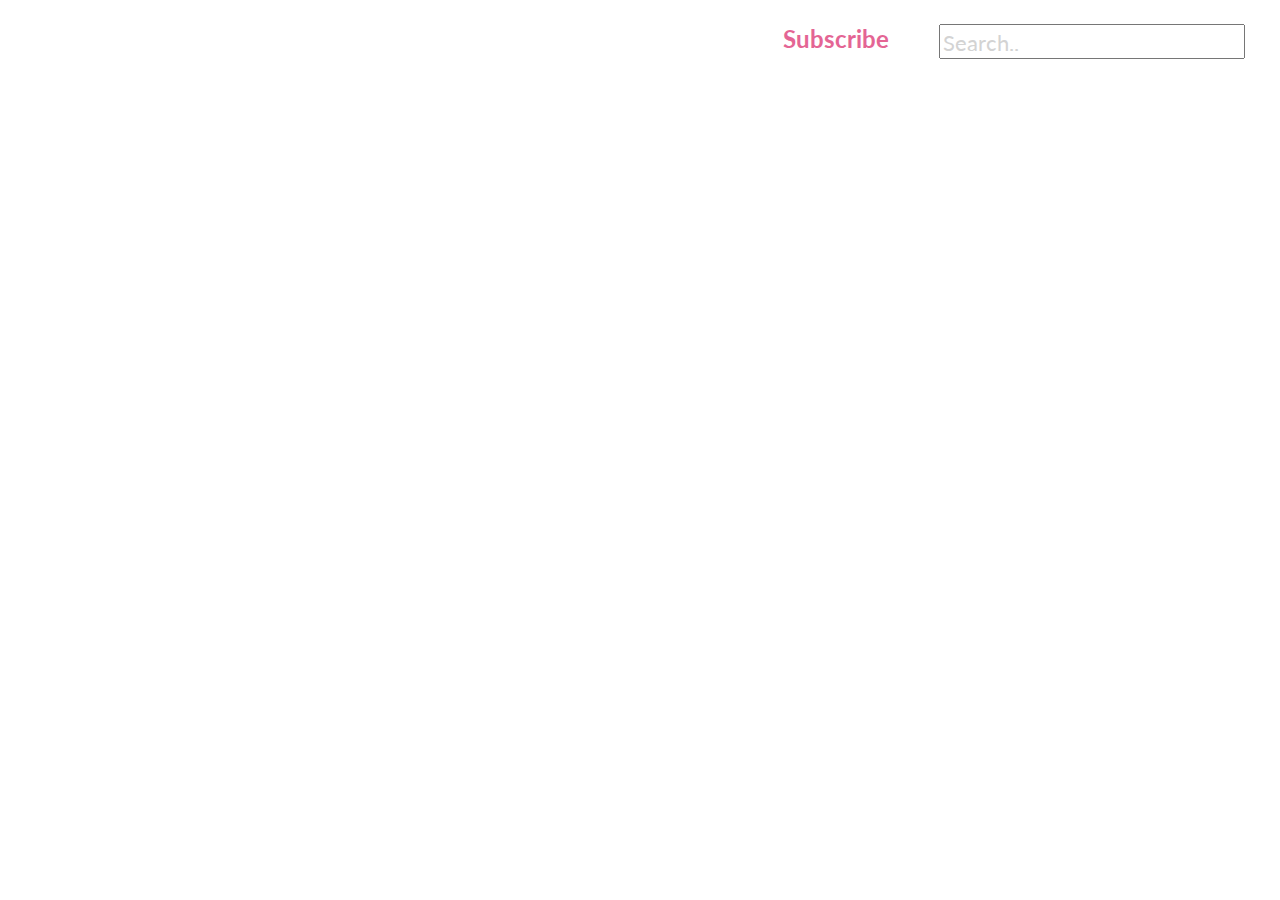
==== desk-post/index.html @ 3239bca7 "feat:add media queries for responsive design for font size and llayout" ====
<!doctype html>
<html class="no-js" lang="">
    <head>
        <meta charset="utf-8">
        <meta http-equiv="x-ua-compatible" content="ie=edge">
        <title>Lori and Lily</title>
        <meta name="description" content="">
        <meta name="viewport" content="width=device-width, initial-scale=1">
        <link rel="stylesheet" href="../css/normalize.css">
        <link rel="stylesheet" href="../css/style.css">
        <link rel="stylesheet" href="https://use.fontawesome.com/releases/v5.5.0/css/all.css" integrity="sha384-B4dIYHKNBt8Bc12p+WXckhzcICo0wtJAoU8YZTY5qE0Id1GSseTk6S+L3BlXeVIU" crossorigin="anonymous">
        <link href="https://fonts.googleapis.com/css2?family=Abril+Fatface&family=Lato:ital,wght@0,400;0,700;1,400&display=swap" rel="stylesheet">
        <link href="https://fonts.googleapis.com/css2?family=Lato:ital,wght@1,700&display=swap" rel="stylesheet">
    </head>
    <body>
        <header class="header">
          <ul class="navigation">
            <li>Subscribe</li>
            <input class="searchbar" type="text" placeholder="Search..">
            <i class="fas fa-search"></i>
          </ul>
        </header>
        <main class="main">

        </main>
        <footer class="footer">
          <span class="fa-stack fa-lg">
            <i class="fa fa-circle fa-stack-2x"></i>
            <i class="fab fa-facebook-f fa-stack-1x"></i>
          </span>
          <span class="icon fa-stack fa-lg">
            <i class="fas fa-circle fa-stack-2x"></i>
            <i class="fab fa-twitter fa-stack-1x"></i>
          </span>
          <span class="fa-stack fa-lg">
            <i class="fas fa-circle fa-stack-2x"></i>
            <i class="fab fa-instagram fa-stack-1x"></i>
          </span>
        </footer>
    </body>
</html>
---- css/style.css ----
@import "blog-cards.css";
@import "button.css";

/*navigation bar*/
.body {
  font-size: 12px;
}

.navigation {
  list-style: none;
  display: flex;
  justify-content: flex-end;
  font-family: 'Lato', sans-serif;
  font-size: 1.5em;
  color: #e46594;
  padding-right: 25px;
  font-weight: bold;
}

.navigation li {
  padding-right: 50px;
}

.searchbar {
  margin-right: 10px;
  font-weight: normal;
}

::placeholder {
  color: #d3d3d3;
  font-size: .9em;
}

/*title box*/
.title {
  display: flex;
  align-items: center;
  justify-content: center;
  flex-direction: column;
  background-image: url(../img/background.jpg);
  color: white;
  height: 600px;
  background-size: cover;
  font-family: 'Abril Fatface', cursive;
  font-size: 3em;
}

.subtitle {
  font-family: 'Lato', sans-serif;
  font-weight: bold;
  font-style: italic;
}

/*blog post cards*/
.main {
  display: grid;
  grid-template-columns: 1fr;
  padding: 50px;
  grid-gap: 50px;
  font-family: 'Lato', sans-serif;
}

.post-description {
  padding: 15px;
}

/*footer*/
.fa-circle {
  color: #e46594;
}

.footer {
  height: 100px;
  display: flex;
  justify-content: center;
  align-items: center;
}

/*Media queries*/
@media only screen and (min-width: 600px) {
  .body {
    font-size: 16px;
  }

  .main {
    grid-template-columns: 1fr 1fr;
  }
}
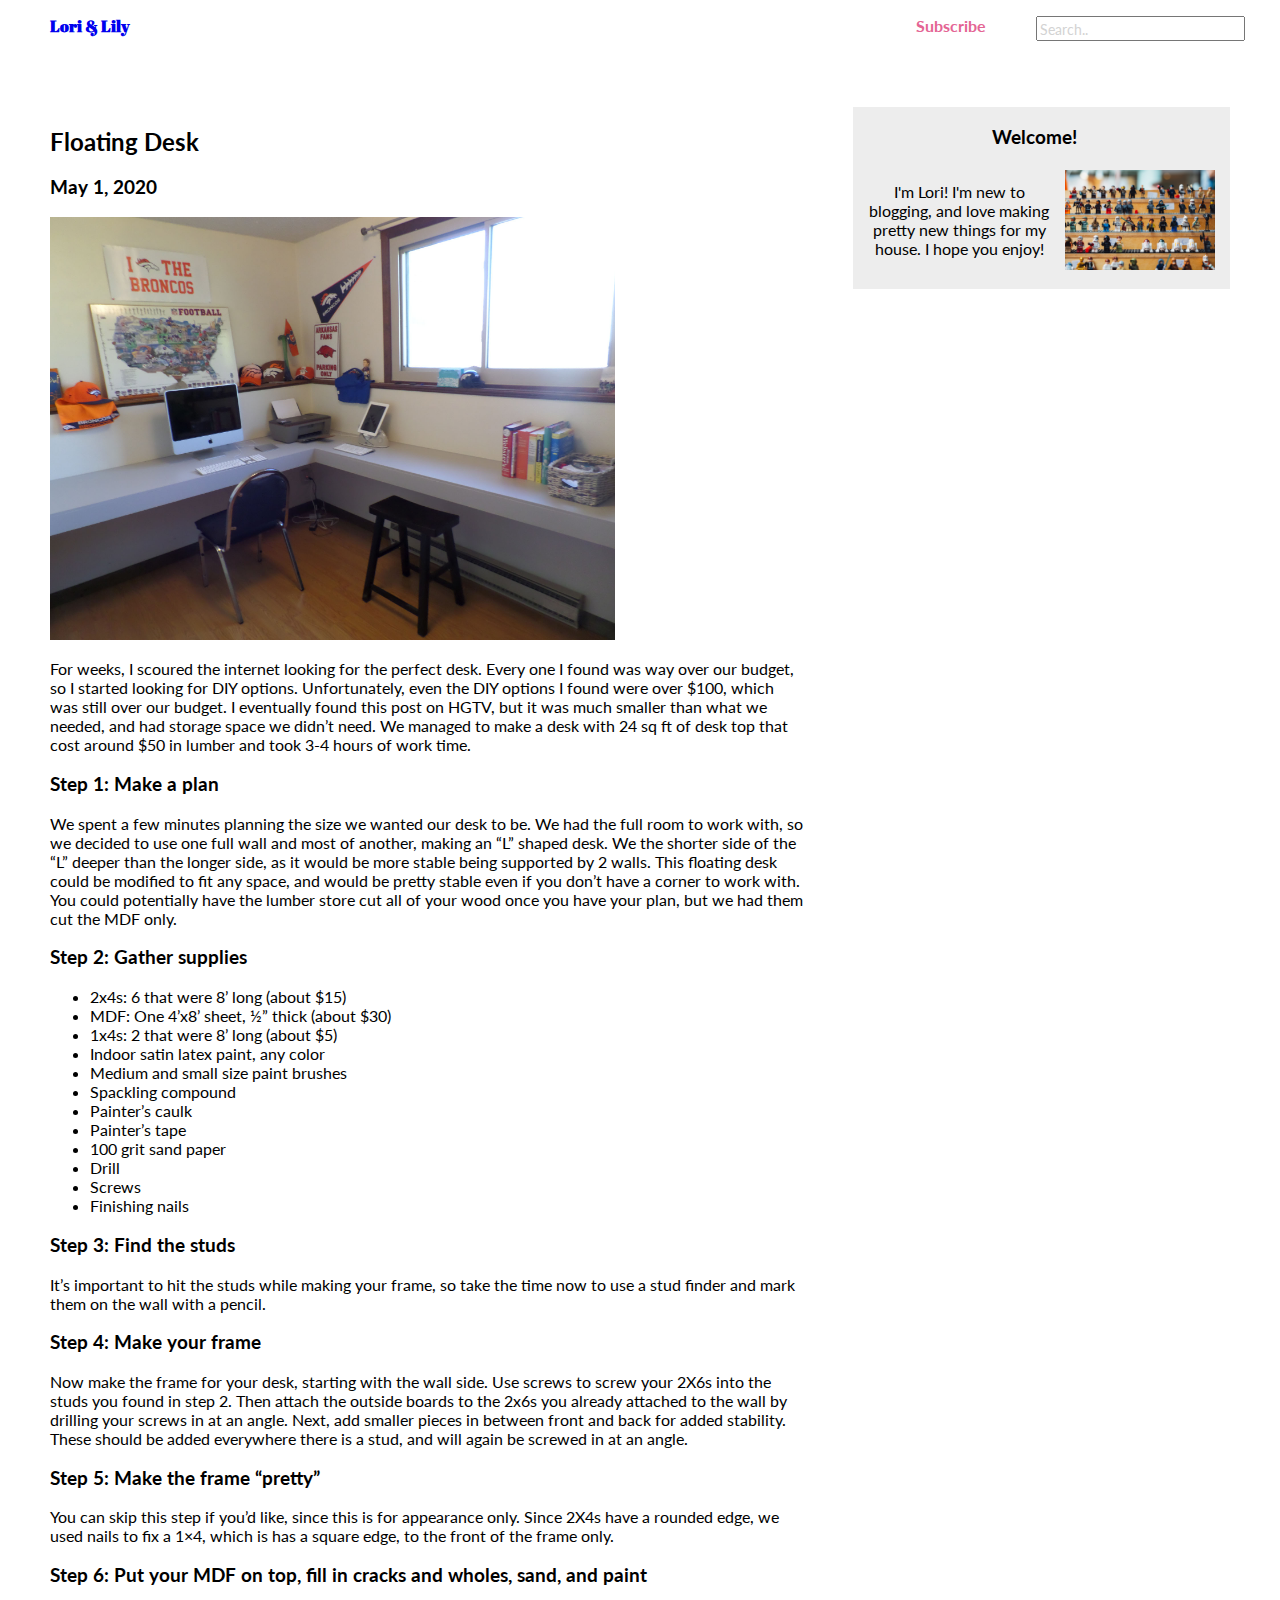
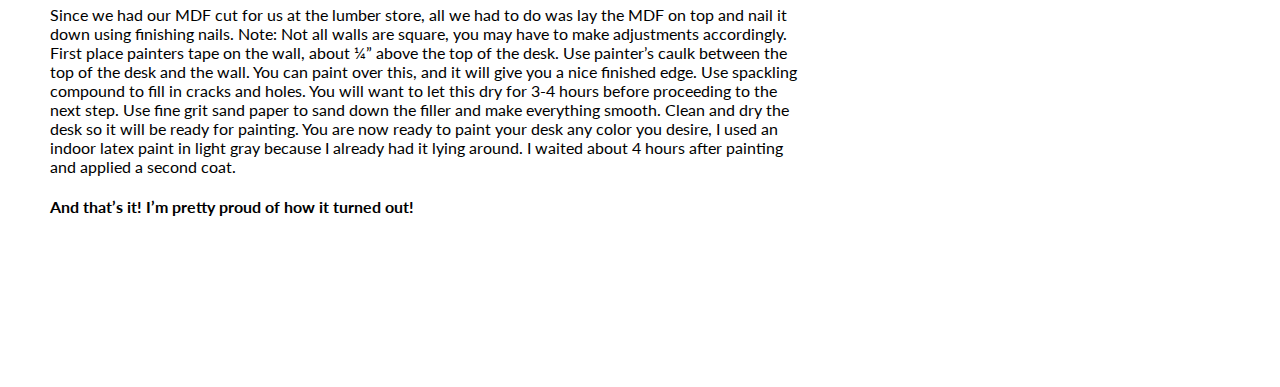
==== commit 78caa222: "feat:add text for blog pages and add css for responsiveness" ====
--- a/desk-post/index.html
+++ b/desk-post/index.html
@@ -13,29 +13,90 @@
         <link href="https://fonts.googleapis.com/css2?family=Lato:ital,wght@1,700&display=swap" rel="stylesheet">
     </head>
     <body>
-        <header class="header">
-          <ul class="navigation">
-            <li>Subscribe</li>
-            <input class="searchbar" type="text" placeholder="Search..">
-            <i class="fas fa-search"></i>
+      <header class="header-post">
+        <a class="link" href="../index.html"><h1 class="logo">Lori & Lily</h1></a>
+        <ul class="navigation">
+          <li>Subscribe</li>
+          <input class="searchbar" type="text" placeholder="Search..">
+          <i class="fas fa-search"></i>
+        </ul>
+      </header>
+      <main class="post-main">
+        <section class="blog-post">
+          <h2>Floating Desk</h2>
+          <h3>May 1, 2020</h3>
+          <img class="post-picture" src="../img/desk.jpg">
+          <p>For weeks, I scoured the internet looking for the perfect desk.
+            Every one I found was way over our budget, so I started looking for DIY options.
+            Unfortunately, even the DIY options I found were over $100, which was still over our budget.
+            I eventually found this  post on HGTV, but it was much smaller than what we needed, and had storage space we didn’t need.
+            We managed to make a desk with 24 sq ft of desk top that cost around $50 in lumber and took 3-4 hours of work time.</p>
+          <h3>Step 1: Make a plan</h3>
+          <p>We spent a few minutes planning the size we wanted our desk to be.
+            We had the full room to work with, so we decided to use one full wall and most of another, making an “L” shaped desk.
+            We the shorter side of the “L” deeper than the longer side, as it would be more stable being supported by 2 walls.
+            This floating desk could be modified to fit any space, and would be pretty stable even if you don’t have a corner to work with.
+            You could potentially have the lumber store cut all of your wood once you have your plan, but we had them cut the MDF only.</p>
+          <h3>Step 2: Gather supplies</h3>
+          <ul>
+            <li>2x4s: 6 that were 8’ long (about $15)</li>
+            <li>MDF: One 4’x8’ sheet, ½” thick (about $30)</li>
+            <li>1x4s: 2 that were 8’ long (about $5)</li>
+            <li>Indoor satin latex paint, any color</li>
+            <li>Medium and small size paint brushes</li>
+            <li>Spackling compound</li>
+            <li>Painter’s caulk</li>
+            <li>Painter’s tape</li>
+            <li>100 grit sand paper</li>
+            <li>Drill</li>
+            <li>Screws</li>
+            <li>Finishing nails</li>
           </ul>
-        </header>
-        <main class="main">
-
-        </main>
-        <footer class="footer">
-          <span class="fa-stack fa-lg">
-            <i class="fa fa-circle fa-stack-2x"></i>
-            <i class="fab fa-facebook-f fa-stack-1x"></i>
-          </span>
-          <span class="icon fa-stack fa-lg">
-            <i class="fas fa-circle fa-stack-2x"></i>
-            <i class="fab fa-twitter fa-stack-1x"></i>
-          </span>
-          <span class="fa-stack fa-lg">
-            <i class="fas fa-circle fa-stack-2x"></i>
-            <i class="fab fa-instagram fa-stack-1x"></i>
-          </span>
-        </footer>
-    </body>
+          <h3>Step 3: Find the studs</h3>
+          <p>It’s important to hit the studs while making your frame, so take the time now to use a stud finder and mark them on the wall with a pencil.</p>
+          <h3>Step 4: Make your frame</h3>
+          <p>Now make the frame for your desk, starting with the wall side.
+            Use screws to screw your 2X6s into the studs you found in step 2.
+            Then attach the outside boards to the 2x6s you already attached to the wall by drilling your screws in at an angle.
+            Next, add smaller pieces in between front and back for added stability.
+            These should be added everywhere there is a stud, and will again be screwed in at an angle.</p>
+          <h3>Step 5: Make the frame “pretty”</h3>
+          <p>You can skip this step if you’d like, since this is for appearance only.
+            Since 2X4s have a rounded edge, we used nails to fix a 1×4, which is has a square edge, to the front of the frame only.</p>
+          <h3>Step 6: Put your MDF on top, fill in cracks and wholes, sand, and paint</h3>
+          <p>Since we had our MDF cut for us at the lumber store, all we had to do was lay the MDF on top and nail it down using finishing nails.
+          Note:  Not all walls are square, you may have to make adjustments accordingly.
+          First place painters tape on the wall, about ¼” above the top of the desk.
+          Use painter’s caulk between the top of the desk and the wall.
+          You can paint over this, and it will give you a nice finished edge.
+          Use spackling compound to fill in cracks and holes.
+          You will want to let this dry for 3-4 hours before proceeding to the next step.
+          Use fine grit sand paper to sand down the filler and make everything smooth. Clean and dry the desk so it will be ready for painting.
+          You are now ready to paint your desk any color you desire, I used an indoor latex paint in light gray because I already had it lying around.
+          I waited about 4 hours after painting and applied a second coat.</p>
+          <h4>And that’s it! I’m pretty proud of how it turned out!</h4>
+        </section>
+        <aside class="sidebar">
+          <h3>Welcome!</h3>
+          <div class="wrapper">
+            <p class="profile">I'm Lori! I'm new to blogging, and love making pretty new things for my house. I hope you enjoy!</p>
+            <img class="profile-pic" src="../img/profile-pic.jpg" alt="profile picture">
+          </div>
+        </aside>
+      </main>
+      <footer class="footer">
+        <span class="fa-stack fa-lg">
+          <i class="fa fa-circle fa-stack-2x"></i>
+          <i class="fab fa-facebook-f fa-stack-1x"></i>
+        </span>
+        <span class="icon fa-stack fa-lg">
+          <i class="fas fa-circle fa-stack-2x"></i>
+          <i class="fab fa-twitter fa-stack-1x"></i>
+        </span>
+        <span class="fa-stack fa-lg">
+          <i class="fas fa-circle fa-stack-2x"></i>
+          <i class="fab fa-instagram fa-stack-1x"></i>
+        </span>
+      </footer>
+  </body>
 </html>
--- a/css/style.css
+++ b/css/style.css
@@ -1,7 +1,10 @@
 @import "blog-cards.css";
 @import "button.css";
+@import "blog-post.css";
+
 
 /*navigation bar*/
+
 .body {
   font-size: 12px;
 }
@@ -11,7 +14,7 @@
   display: flex;
   justify-content: flex-end;
   font-family: 'Lato', sans-serif;
-  font-size: 1.5em;
+  font-size: 1em;
   color: #e46594;
   padding-right: 25px;
   font-weight: bold;
@@ -76,6 +79,7 @@
   align-items: center;
 }
 
+
 /*Media queries*/
 @media only screen and (min-width: 600px) {
   .body {
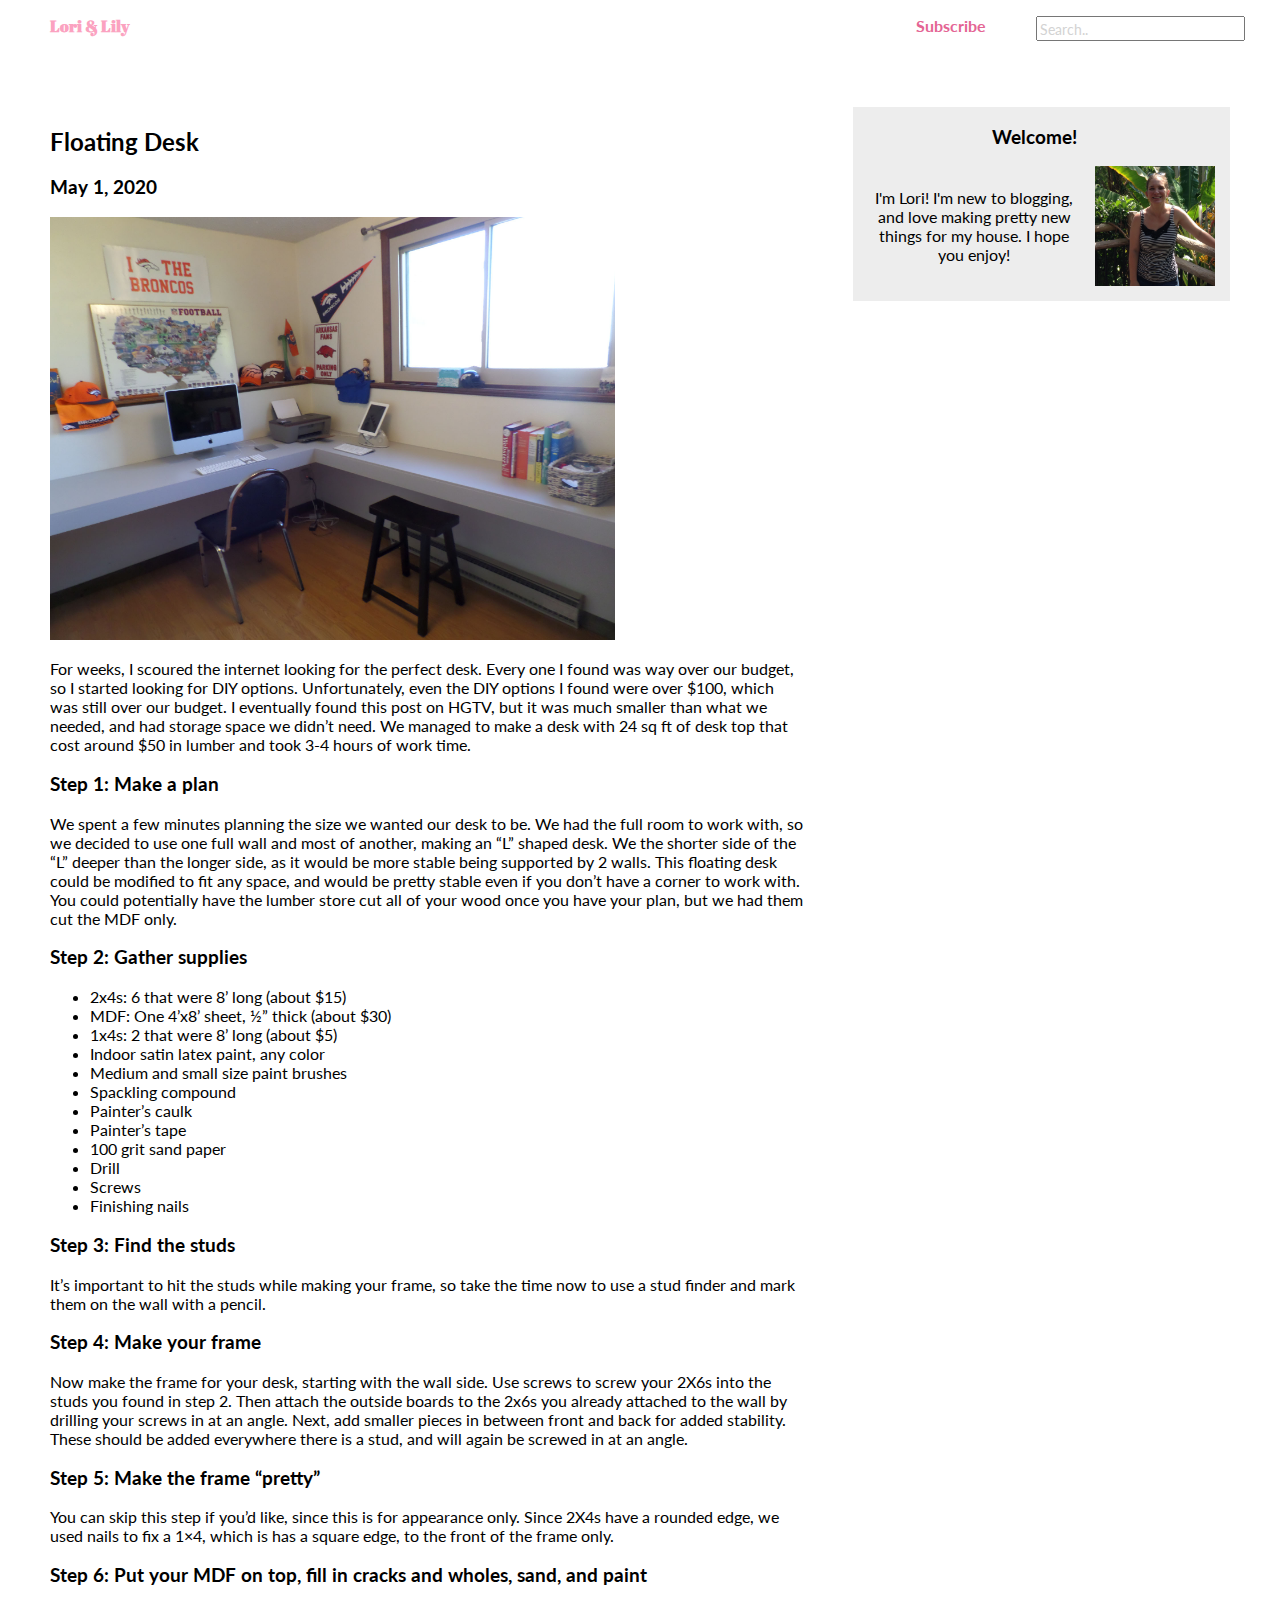
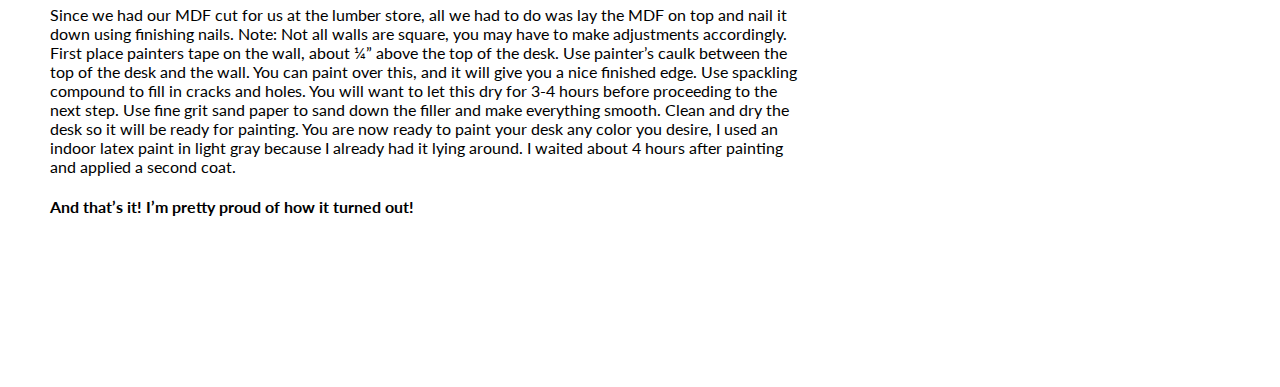
==== commit d1e4298a: "add attribute from unsplash for header pic and replace profile picture" ====
--- a/desk-post/index.html
+++ b/desk-post/index.html
@@ -80,7 +80,7 @@
           <h3>Welcome!</h3>
           <div class="wrapper">
             <p class="profile">I'm Lori! I'm new to blogging, and love making pretty new things for my house. I hope you enjoy!</p>
-            <img class="profile-pic" src="../img/profile-pic.jpg" alt="profile picture">
+            <img class="profile-pic-cropped" src="../img/profile-pic-cropped.jpg" alt="profile picture">
           </div>
         </aside>
       </main>
